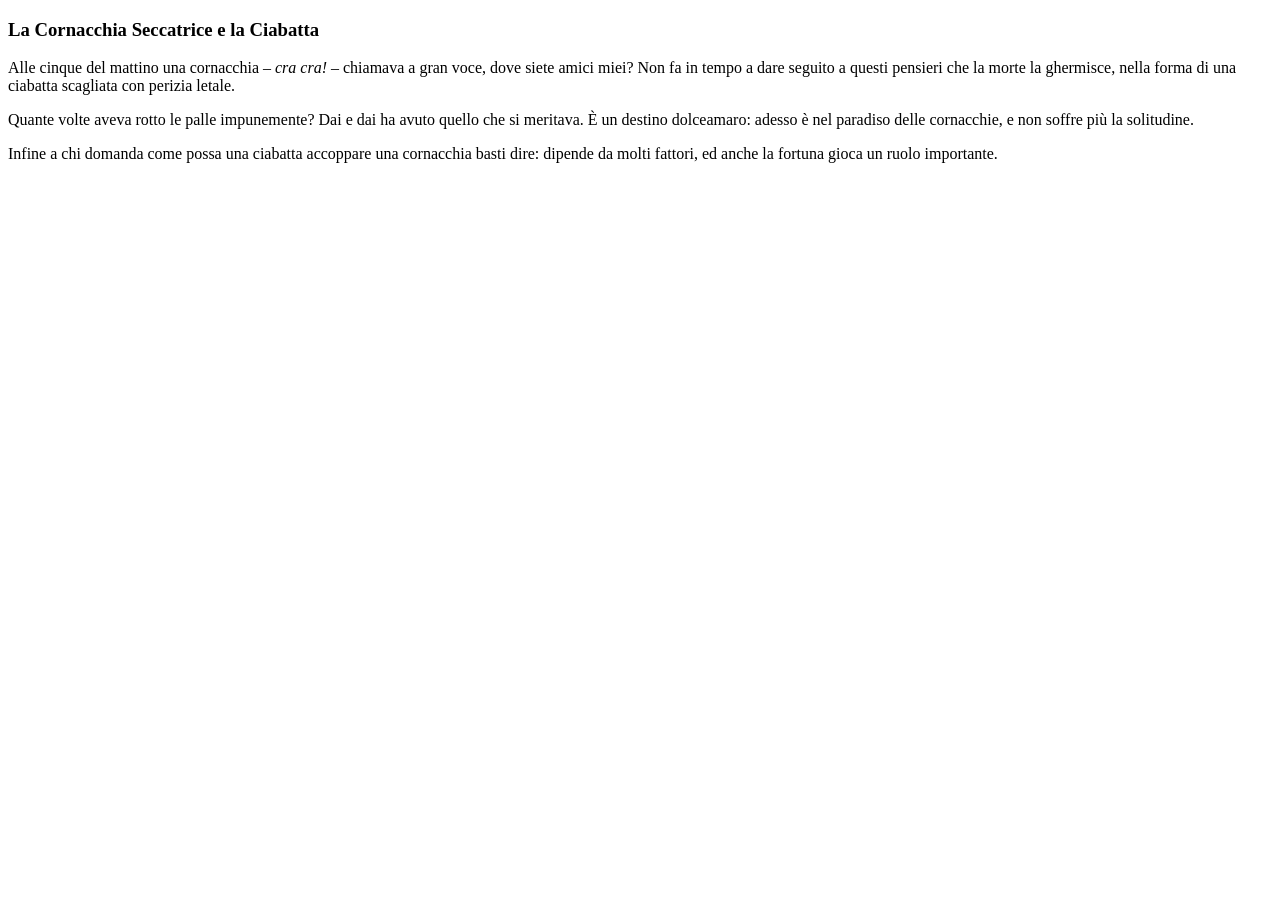
==== cornacchie/cornacchia-seccatrice.html @ fe1326ea "draft cornacchia seccatrice" ====
<!DOCTYPE html>
<html lang="it">

<head>
    <meta charset="UTF-8">
    <meta http-equiv="X-UA-Compatible" content="IE=edge">
    <meta name="viewport" content="width=device-width, initial-scale=1.0">
    <title>La Cornacchia Seccatrice e la Ciabatta</title>
</head>

<body>
    <h3>La Cornacchia Seccatrice e la Ciabatta </h3>
    <p>Alle cinque del mattino una cornacchia – <em>cra cra!</em> – chiamava a gran voce, dove siete amici miei? Non fa
        in tempo a dare seguito a questi pensieri che la morte la ghermisce, nella forma di una ciabatta scagliata con
        perizia letale.</p>
    <p>Quante volte aveva rotto le palle impunemente? Dai e dai ha avuto quello che si meritava. È un destino
        dolceamaro: adesso è nel paradiso delle cornacchie, e non soffre più la solitudine.</p>
    <p>Infine a chi domanda come possa una ciabatta accoppare una cornacchia basti dire: dipende da molti fattori, ed
        anche la fortuna gioca un ruolo importante.</p>

</body>

</html>
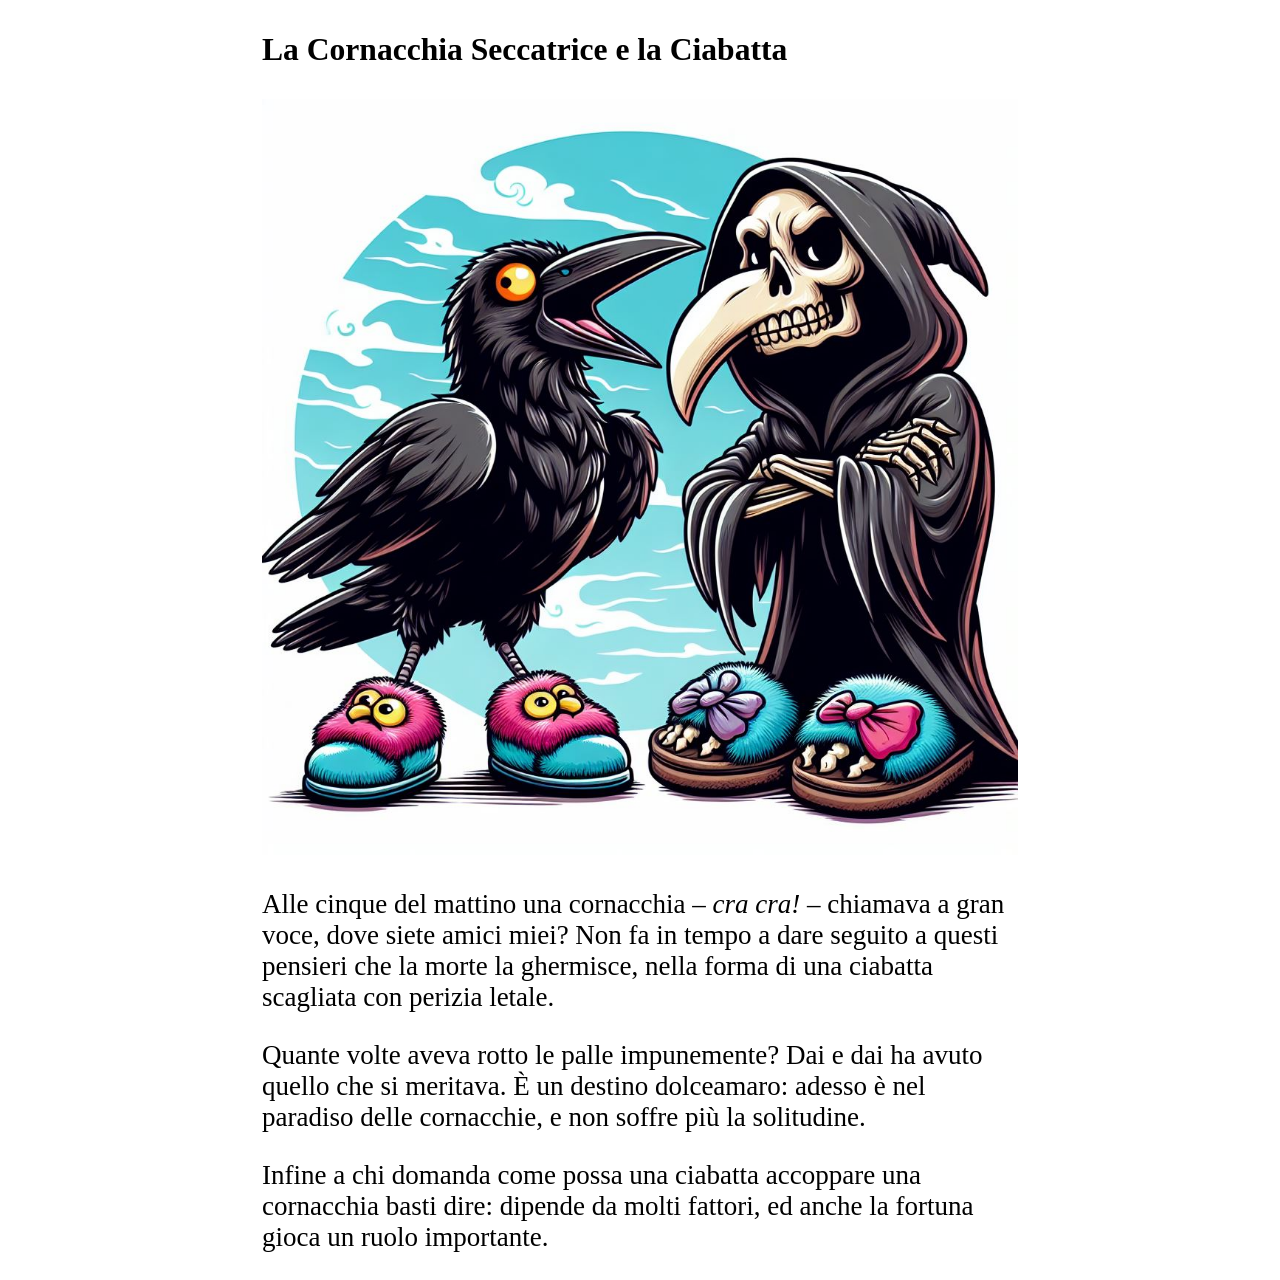
==== commit d6fc723b: "test layout" ====
--- a/cornacchie/cornacchia-seccatrice.html
+++ b/cornacchie/cornacchia-seccatrice.html
@@ -6,18 +6,37 @@
     <meta http-equiv="X-UA-Compatible" content="IE=edge">
     <meta name="viewport" content="width=device-width, initial-scale=1.0">
     <title>La Cornacchia Seccatrice e la Ciabatta</title>
+
+    <style>
+        #main {
+            max-width: 28em;
+            margin: auto;
+            font-size: 3vmin;
+        }
+
+        img {
+            width: 100%;
+        }
+    </style>
 </head>
 
 <body>
-    <h3>La Cornacchia Seccatrice e la Ciabatta </h3>
-    <p>Alle cinque del mattino una cornacchia – <em>cra cra!</em> – chiamava a gran voce, dove siete amici miei? Non fa
-        in tempo a dare seguito a questi pensieri che la morte la ghermisce, nella forma di una ciabatta scagliata con
-        perizia letale.</p>
-    <p>Quante volte aveva rotto le palle impunemente? Dai e dai ha avuto quello che si meritava. È un destino
-        dolceamaro: adesso è nel paradiso delle cornacchie, e non soffre più la solitudine.</p>
-    <p>Infine a chi domanda come possa una ciabatta accoppare una cornacchia basti dire: dipende da molti fattori, ed
-        anche la fortuna gioca un ruolo importante.</p>
+    <div id="main">
+        <h3>La Cornacchia Seccatrice e la Ciabatta</h3>
 
+        <img src="seccatrice-morte-ciabatte.jpeg" alt="">
+
+        <p>Alle cinque del mattino una cornacchia – <em>cra cra!</em> – chiamava a gran voce, 
+        dove siete amici miei? Non fa in tempo a dare seguito a questi pensieri che la morte 
+        la ghermisce, nella forma di una ciabatta scagliata con perizia letale.</p>
+
+        <p>Quante volte aveva rotto le palle impunemente? Dai e dai ha avuto quello che si 
+        meritava. È un destino dolceamaro: adesso è nel paradiso delle cornacchie, e non soffre 
+        più la solitudine.</p>
+
+        <p>Infine a chi domanda come possa una ciabatta accoppare una cornacchia basti dire: 
+        dipende da molti fattori, ed anche la fortuna gioca un ruolo importante.</p>
+    </div>
 </body>
 
 </html>
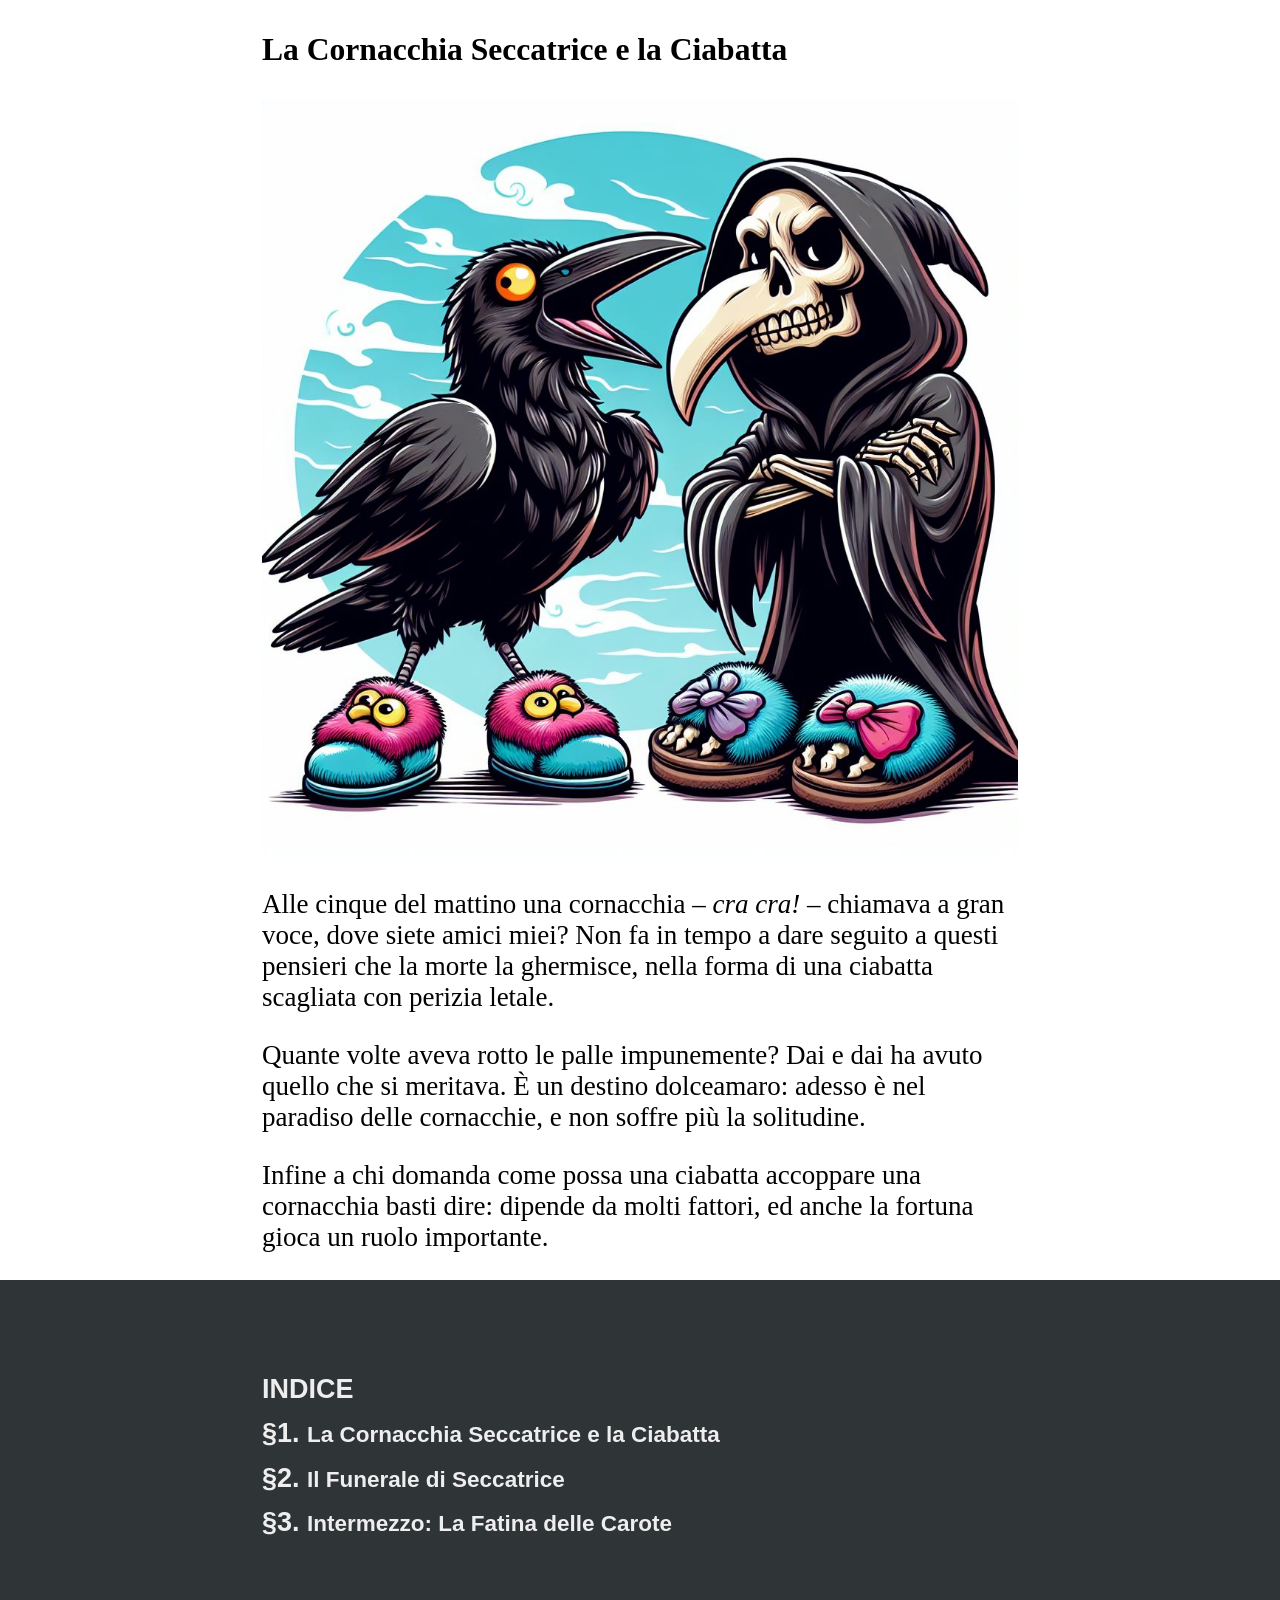
==== commit 1d814b40: "sitemap footer" ====
--- a/cornacchie/cornacchia-seccatrice.html
+++ b/cornacchie/cornacchia-seccatrice.html
@@ -6,18 +6,7 @@
     <meta http-equiv="X-UA-Compatible" content="IE=edge">
     <meta name="viewport" content="width=device-width, initial-scale=1.0">
     <title>La Cornacchia Seccatrice e la Ciabatta</title>
-
-    <style>
-        #main {
-            max-width: 28em;
-            margin: auto;
-            font-size: 3vmin;
-        }
-
-        img {
-            width: 100%;
-        }
-    </style>
+    <link rel="stylesheet" href="main.css">
 </head>
 
 <body>
@@ -37,6 +26,15 @@
         <p>Infine a chi domanda come possa una ciabatta accoppare una cornacchia basti dire: 
         dipende da molti fattori, ed anche la fortuna gioca un ruolo importante.</p>
     </div>
+
+    <div id="footer">
+        <div id="sitemap">
+            <p>INDICE</p>
+            <p>&sect;1. <a href="cornacchia-seccatrice.html">La Cornacchia Seccatrice e la Ciabatta</a></p>
+            <p>&sect;2. <a href="funerale-seccatrice.html">Il Funerale di Seccatrice</a></p>
+            <p>&sect;3. <a href="fatina-carote.html">Intermezzo: La Fatina delle Carote</a></p>
+        </div>
+    </div>
 </body>
 
 </html>
--- a/cornacchie/main.css
+++ b/cornacchie/main.css
@@ -0,0 +1,37 @@
+body {
+    margin: 0;
+}
+
+img {
+    width: 100%;
+}
+
+#main {
+    max-width: 28em;
+    margin: auto;
+    font-size: max(3vmin, 20px);
+}
+
+#footer {
+    background-color: #2f3437;
+    padding: 5em 0;
+}
+
+#sitemap {
+    max-width: 28em;
+    margin: auto;
+    font-size: max(3vmin, 20px);
+}
+
+#sitemap p {
+    color: #eee;
+    font-family: Arial, Helvetica, sans-serif;
+    font-weight: bold;
+    margin: 0.5em 0em; 
+}
+
+#sitemap a {
+    color: #eee;
+    font-size: max(2.5vmin, 16px);
+    text-decoration: none;
+}
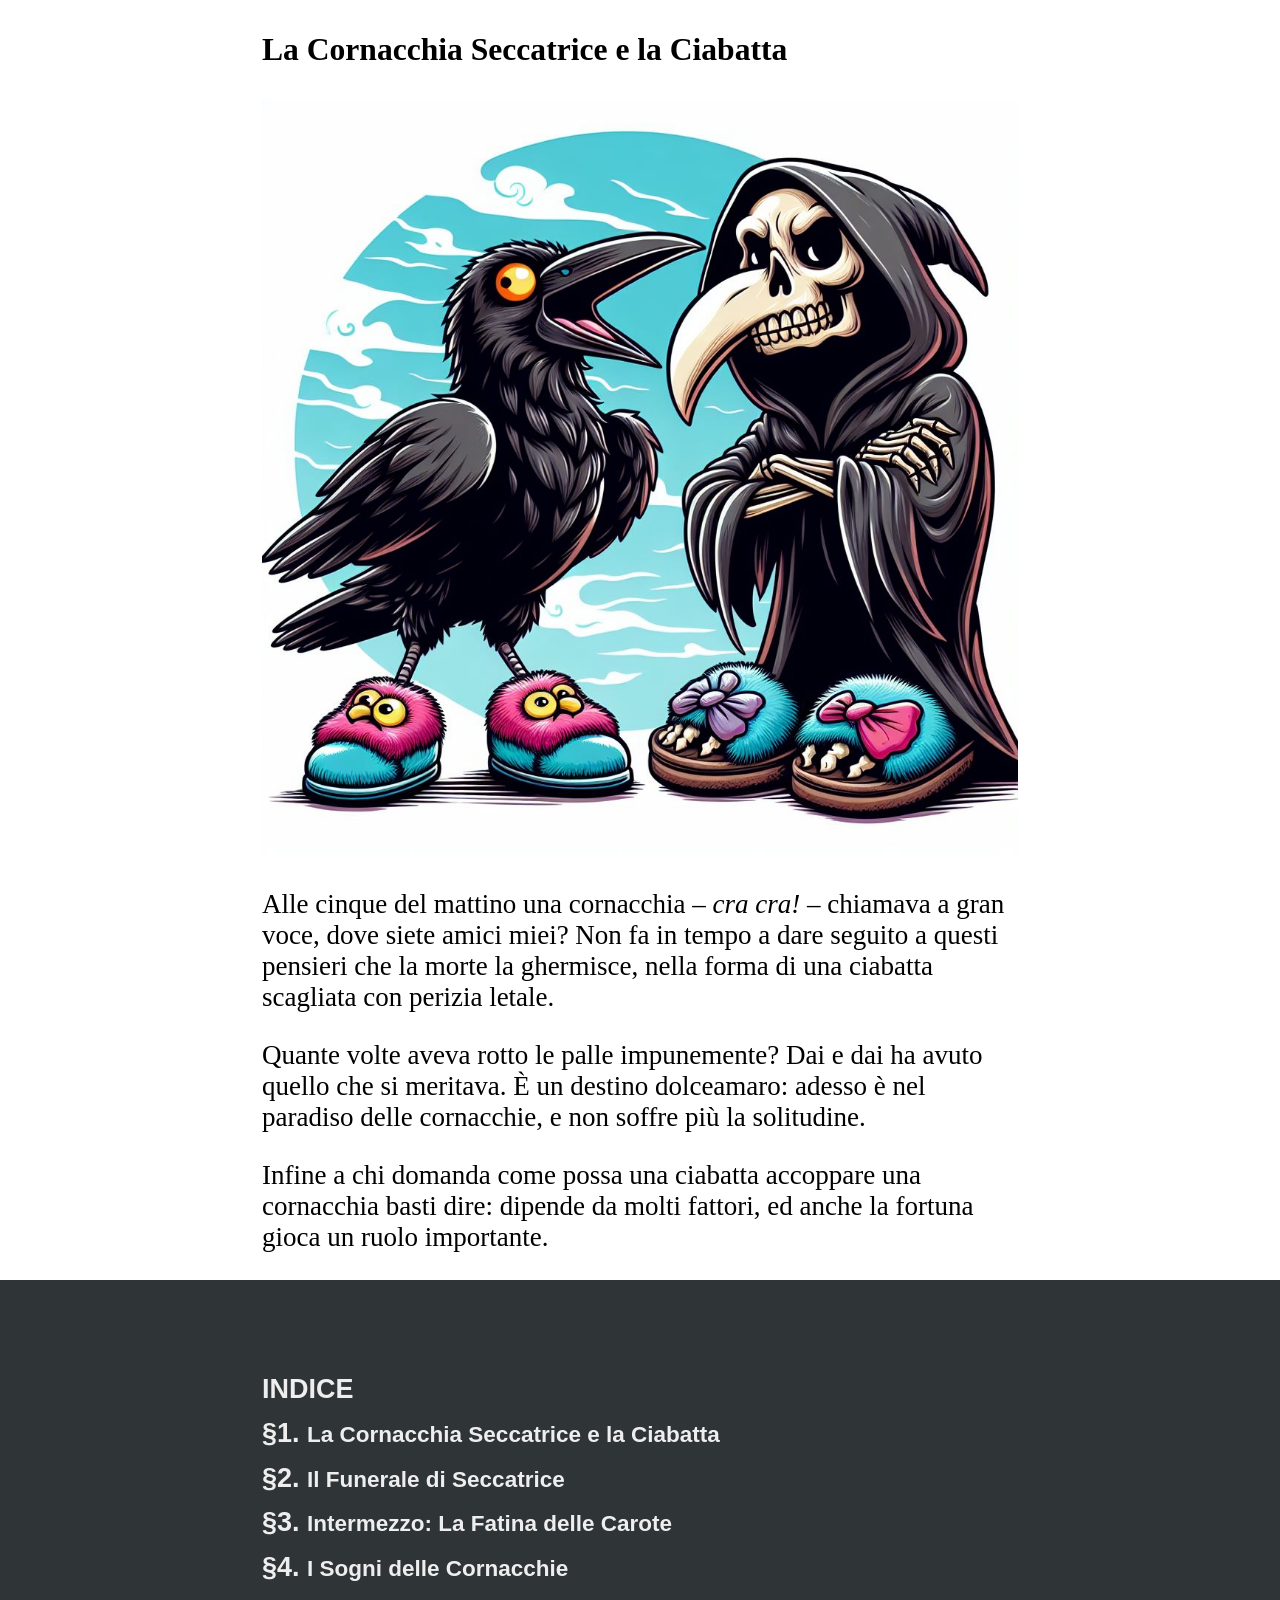
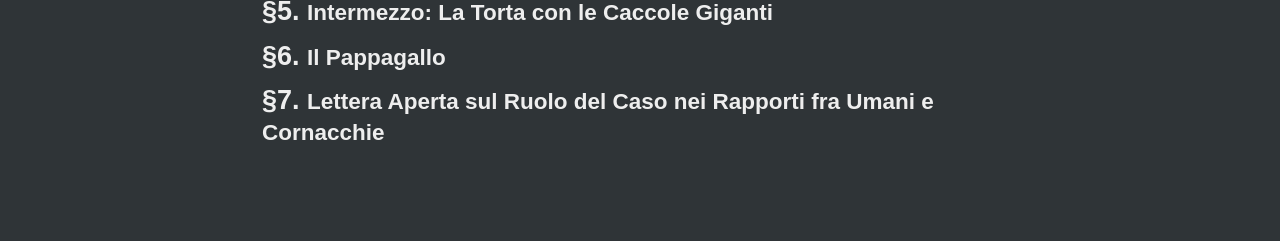
==== commit ece327cb: "extend footer" ====
--- a/cornacchie/cornacchia-seccatrice.html
+++ b/cornacchie/cornacchia-seccatrice.html
@@ -32,7 +32,11 @@
             <p>INDICE</p>
             <p>&sect;1. <a href="cornacchia-seccatrice.html">La Cornacchia Seccatrice e la Ciabatta</a></p>
             <p>&sect;2. <a href="funerale-seccatrice.html">Il Funerale di Seccatrice</a></p>
-            <p>&sect;3. <a href="fatina-carote.html">Intermezzo: La Fatina delle Carote</a></p>
+            <p>&sect;3. <a href="working.html">Intermezzo: La Fatina delle Carote</a></p>
+            <p>&sect;4. <a href="working.html">I Sogni delle Cornacchie</a></p>
+            <p>&sect;5. <a href="working.html">Intermezzo: La Torta con le Caccole Giganti</a></p>
+            <p>&sect;6. <a href="working.html">Il Pappagallo</a></p>
+            <p>&sect;7. <a href="working.html">Lettera Aperta sul Ruolo del Caso nei Rapporti fra Umani e Cornacchie</a></p>
         </div>
     </div>
 </body>
--- a/cornacchie/main.css
+++ b/cornacchie/main.css
@@ -10,6 +10,7 @@
     max-width: 28em;
     margin: auto;
     font-size: max(3vmin, 20px);
+    padding: 0em 0.5em;
 }
 
 #footer {
@@ -21,6 +22,7 @@
     max-width: 28em;
     margin: auto;
     font-size: max(3vmin, 20px);
+    padding: 0em 0.5em;
 }
 
 #sitemap p {
